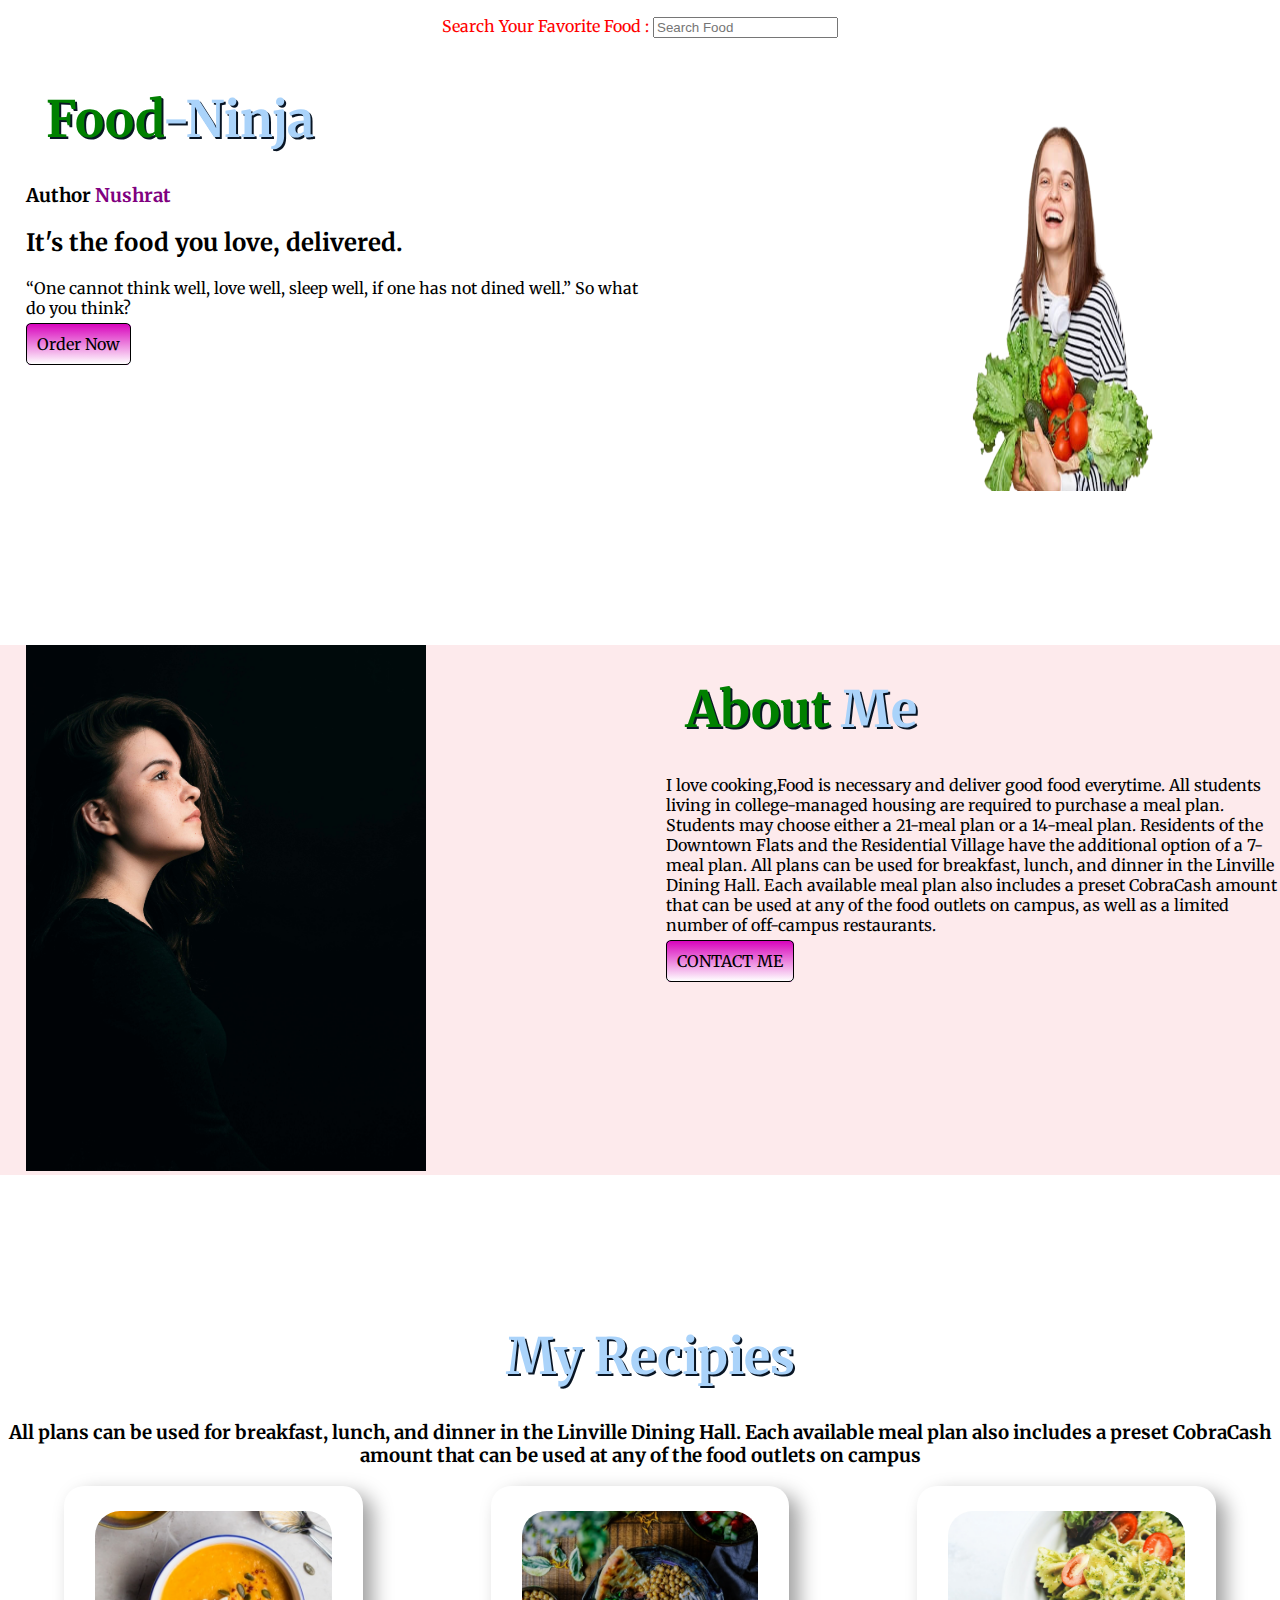
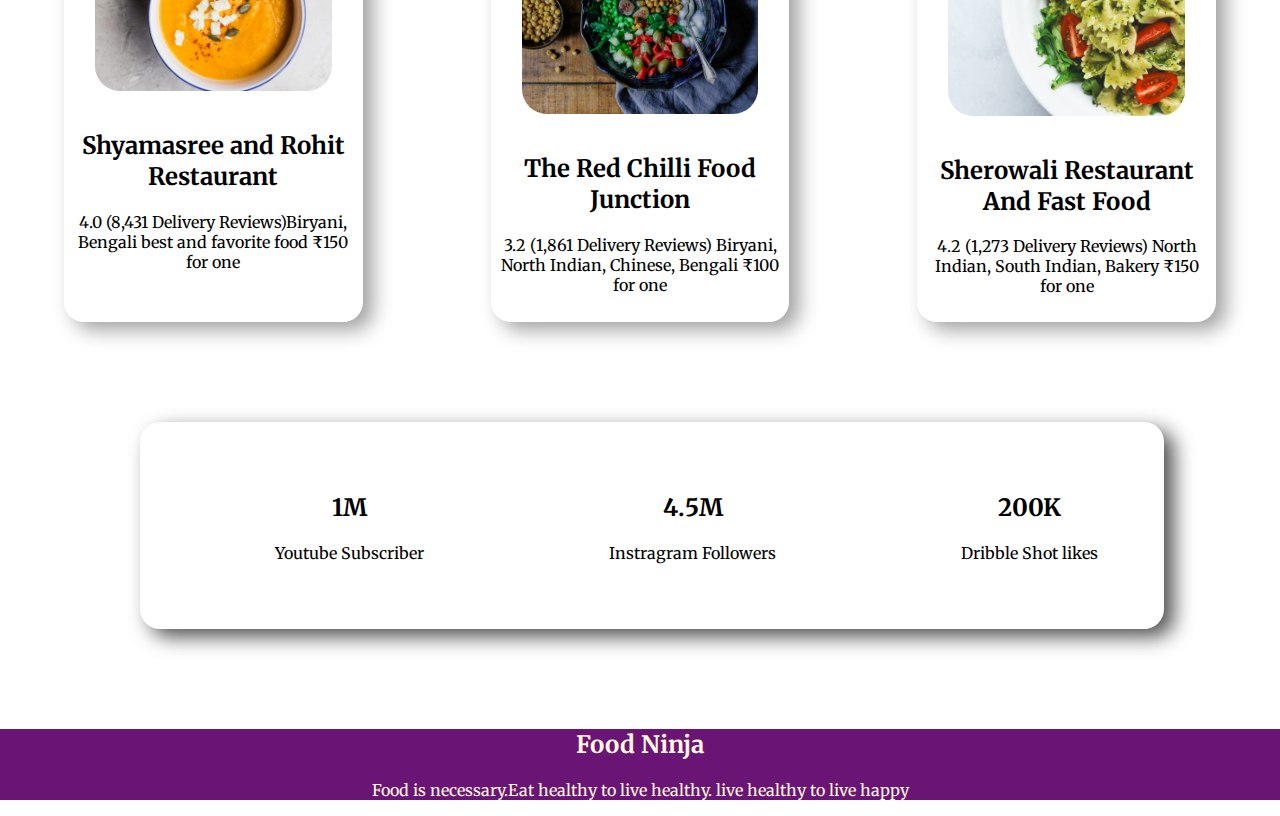
==== index.html @ 0004a843 "food ninja website" ====
<!DOCTYPE html>
<html lang="en">
<head>
    <meta charset="UTF-8">
    <meta http-equiv="X-UA-Compatible" content="IE=edge">
    <meta name="viewport" content="width=device-width, initial-scale=1.0">
    
    <title>Food-Ninja</title>

    <link rel="preconnect" href="https://fonts.googleapis.com">
    <link rel="preconnect" href="https://fonts.gstatic.com" crossorigin>
    <link href="https://fonts.googleapis.com/css2?family=Merriweather:ital,wght@1,300&display=swap" rel="stylesheet"> 

    <link rel="stylesheet" href="assets/css/style.css">
    <!--link:favicon _for favicon-->
    <link rel="shortcut icon" href="image/hamburger.png" type="image/x-icon">
    

</head>
<body>
    <nav>
        <p>Search Your Favorite Food : <input type="text" placeholder="Search Food">  </p>
    </nav>

<section class="villege">
        <!--section1-->
    <div class="food">
        <!--span for colour-->
        <h1><span class="green">Food</span>-Ninja</h1>
        <!--span for colour-->
        <h3>Author <span class="pink">Nushrat</span></h3>
        <h2>It's the food you love, delivered.</h2>
        
        <P>
            “One cannot think well, love well, sleep well, if one has not dined well.” So what do you think?
        </P>
        
        <!--facebook page link hobe ekhne-->
        
        <a class="button" href="ordernow.html">Order Now</a>
        
    </div>
        <!--section2-->
                <div class="food">
                    <img src="assets/images/1.png" alt="pic" width="500" height="400" >
                </div>
    
</section>

<!--start 2nd section-->
<section class=" villege background " > 
        
    <!--section1-->
    <div class="me">
        <img src="/assets/images/2.jpg" alt="pic" width="400px">
    </div>

<!--section2-->

    <div class="me">
    <h1> <span class="green">About</span> Me</h1>
    
    <P>
        I love cooking,Food is necessary and deliver good food everytime.
        All students living in college-managed housing are required to purchase a meal plan. Students may choose either a 21-meal plan or a 14-meal plan. Residents of the Downtown Flats and the Residential Village have the additional option of a 7-meal plan. All plans can be used for breakfast, lunch, and dinner in the Linville Dining Hall. Each available meal plan also includes a preset CobraCash amount that can be used at any of the food outlets on campus,
        as well as a limited number of off-campus restaurants.
    </P>
    <a class="button"href="Contact.html">CONTACT ME</a>
    </div>   

</section>

<section>
    <div class="cook">
        <h1>My Recipies</h1>
        <h3>
        All plans can be used for breakfast, lunch, and dinner in the Linville Dining Hall.
        Each available meal plan also includes a preset CobraCash
        amount that can be used at any of the food outlets on campus
        </h3>
    </div>
    
    <div class="recipies">
    
            <div id="food" class="half">
            <img src="assets/images/Project Cover.png" alt="">
            <h2>Shyamasree and Rohit Restaurant</h2>
            
            <P>
                4.0 (8,431 Delivery Reviews)Biryani, 
                Bengali best and favorite food ₹150 for one
            </P>
        
            </div>

    
    <div id="rich" class="half">
        <img src="assets/images/Project Cover8.png" alt="">
        <h2>The Red Chilli Food Junction</h2>
        
        
        <P>
            3.2 (1,861 Delivery Reviews) Biryani, North Indian, Chinese,
            Bengali ₹100 for one
        </P>
    </div>

    
    <div id="fast" class="half">
        <img src="assets/images/Project Cover7.png" alt="">
        <h2>Sherowali Restaurant And Fast Food</h2>
        
        
        <P>
            4.2 (1,273 Delivery Reviews) North Indian, South Indian,
            Bakery ₹150 for one
        </P>
    </div>
</div>

</section>

<section>
    <div class="LastSec">
            <div class="likes">
            <h2>1M</h2>
            <p>Youtube Subscriber</p>
            </div>
            <div class="likes">
                <h2>4.5M</h2>
                <p>Instragram Followers</p>
            </div>
            <div class="likes">
                <h2>200K</h2>
                <p>Dribble Shot likes</p>
            </div>
    </div>

</section>
<footer>
    <h2>Food Ninja</h2>
    <p>Food is necessary.Eat healthy to live healthy.
        live healthy to live happy </p>
</footer>
</body>
</html>
---- assets/css/style.css ----
body{
    font-family: 'Merriweather', serif;
    margin: 0px;
}
nav p{
    text-align: center;
    color: rgb(255, 0, 0);
}


h1{
    font-size: 50px;
}


.food img{
    width: 55%;
    padding-left:35%;
    margin-top: 06%;
    margin-right: 09%; 
}
.food{
    width: 50%;
    padding-left: 2%;
}
a{
    text-decoration: none;
}
.button{
    text-decoration: none;
    background-color: lightblue;
    padding: 10px;
    border-radius: 5px;
    background-image: linear-gradient( rgb(216, 4, 188) ,rgb(255, 255, 255) );
    color: rgb(0, 0, 0);
    border: solid black 1px;
    margin-bottom: 500px;
}
.villege{
    display: flex;
    margin-bottom: 150px;
}
.green{
    color: green;
}
.pink{
color: purple;
}

.me{
    width: 50%;
    padding-left: 2%;
}

.background{
    background-image: url(/assets/images/Frame\ 58.jpg    );
}

.recipies{
    display: flex;
    margin-bottom: 100px;
}

.half{
    border-radius: 20px;
    width: 30%;
    box-shadow: 10px 8px 20px rgb(161, 161, 161);
    margin-left: 5%;
    margin-right: 5%;
    padding: 10px;
    text-align: center;

}

h1{
    color: rgb(170, 211, 250);
    padding-left: 20px;
    text-shadow: 2px 2px rgb(9, 21, 36);

}

.half img{
    width: 85%;
    padding: 15px;
    border-radius: 40px;
}
.cook{

    text-align: center;
}
.LastSec{

    display: flex;
    margin-bottom: 100px;
    border-radius: 20px;
    width: 80%;
    box-shadow: 10px 8px 20px rgb(82, 82, 82);
    margin-left: 140px;
    margin-right: 150px;
}

.likes{
    margin: 50px;
    margin-left: 135px;
    text-align: center;
}
footer{
    text-align: center;
    background-color: rgb(106, 21, 117);
    color: cornsilk;
}
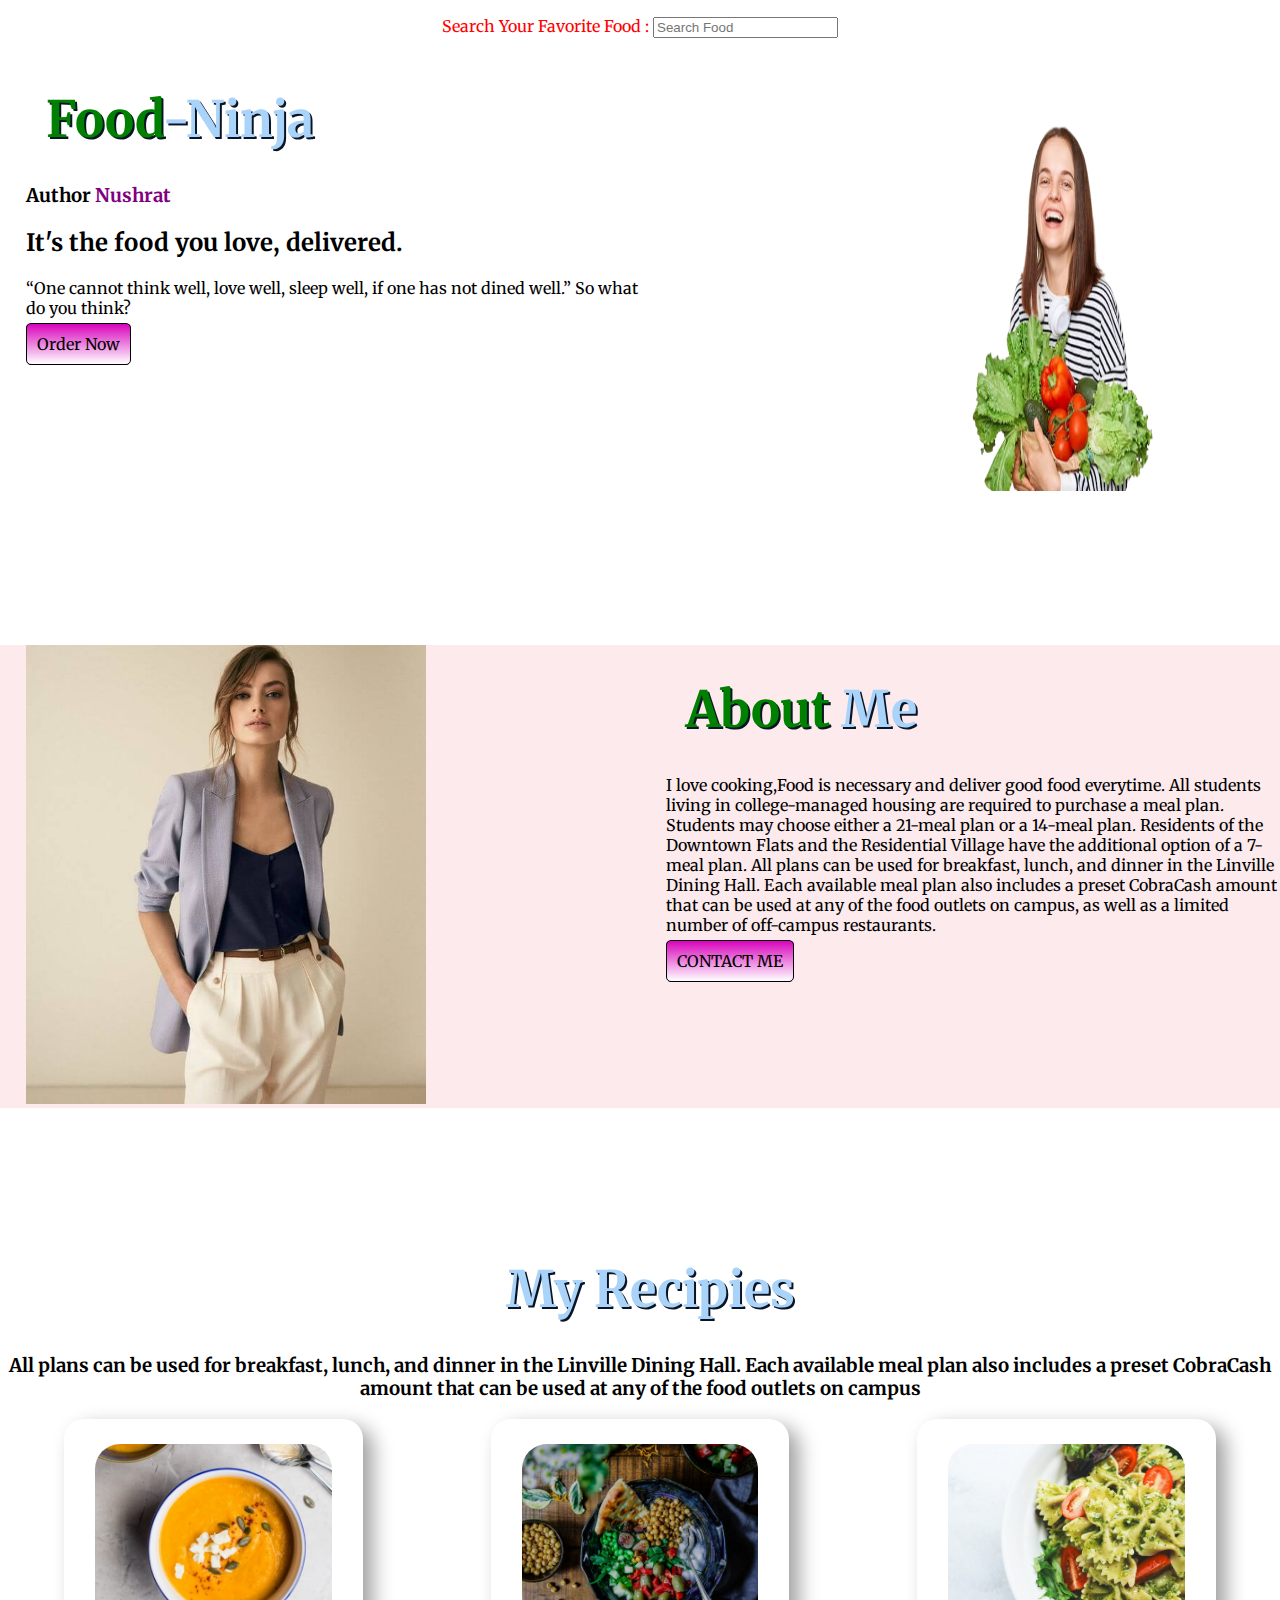
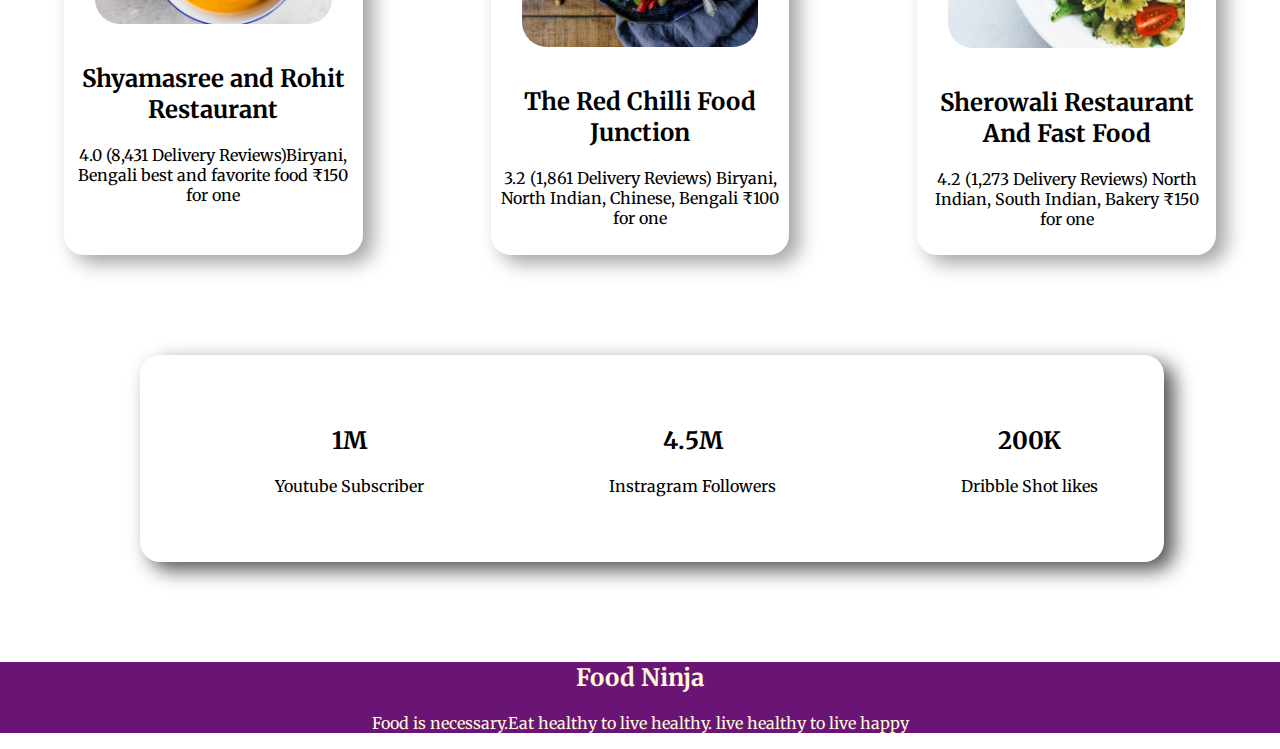
==== commit 3849a847: "food ninja pic change" ====
--- a/index.html
+++ b/index.html
@@ -13,7 +13,7 @@
 
     <link rel="stylesheet" href="assets/css/style.css">
     <!--link:favicon _for favicon-->
-    <link rel="shortcut icon" href="image/hamburger.png" type="image/x-icon">
+    <link rel="shortcut icon" href="assets/images/favicon-16x16.png" type="image/x-icon">
     
 
 </head>
@@ -52,7 +52,7 @@
         
     <!--section1-->
     <div class="me">
-        <img src="/assets/images/2.jpg" alt="pic" width="400px">
+        <img src="/assets/images/me.jpg" alt="pic" width="400px">
     </div>
 
 <!--section2-->
